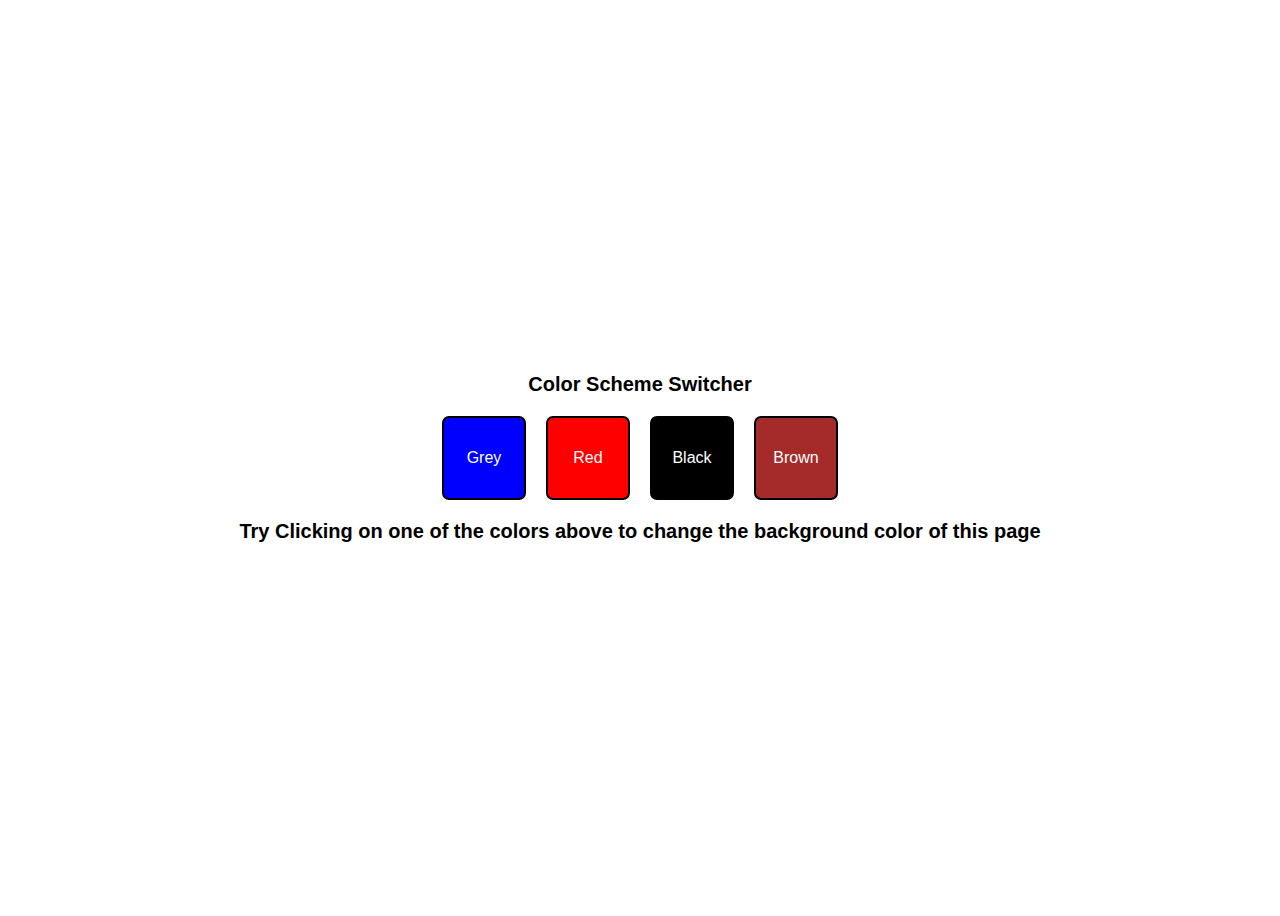
==== index.html @ d4286e86 "css done" ====
<!DOCTYPE html>
<html lang="en">
<head>
    <meta charset="UTF-8">
    <meta name="viewport" content="width=device-width, initial-scale=1.0">
    <link rel="stylesheet" href="styles.css">
    <title>Color Changer</title>

</head>
<body>
    <div class="containerParent">
        <div class="containerChild">
            <div class= 'textHeads'>Color Scheme Switcher</div>
            <div class="colorSelector">
                <div class="color" style="background-color:blue">Grey</div>
                <div class="color" style="background-color:red">Red</div>
                <div class="color" style="background-color:black;">Black</div>
                <div class="color" style="background-color:brown">Brown</div>
    
            </div>
            <div class= 'textHeads'>Try Clicking on one of the colors above to change the background color of this page</div>
        </div>
    </div>    
</body>
</html>
---- styles.css ----
.containerParent{
    display: flex;
    height: 100vh;
    align-items: center;
    justify-content: center;
}
.textHeads{
    font-family:'Lucida Sans', 'Lucida Sans Regular', 'Lucida Grande', 'Lucida Sans Unicode', Geneva, Verdana, sans-serif;
    font-weight: 650;
    font-size: 20px;
    font-style:normal;
    display: flex;
    justify-content: center;
    margin: 0 100px 0 100px;
    text-align: center;
}
.colorSelector{
    display: flex;
    padding: 10px;
    align-items: center;
    justify-content: center;
}
.color{
    display: flex;
    height: 80px;
    width: 80px;
    margin: 10px;
    border: 2px solid black;
    border-radius: 7px;
    color:white;
    font-family: Arial, Helvetica, sans-serif;
    font-size: 16px;
    align-items: center;
    justify-content: center;
}
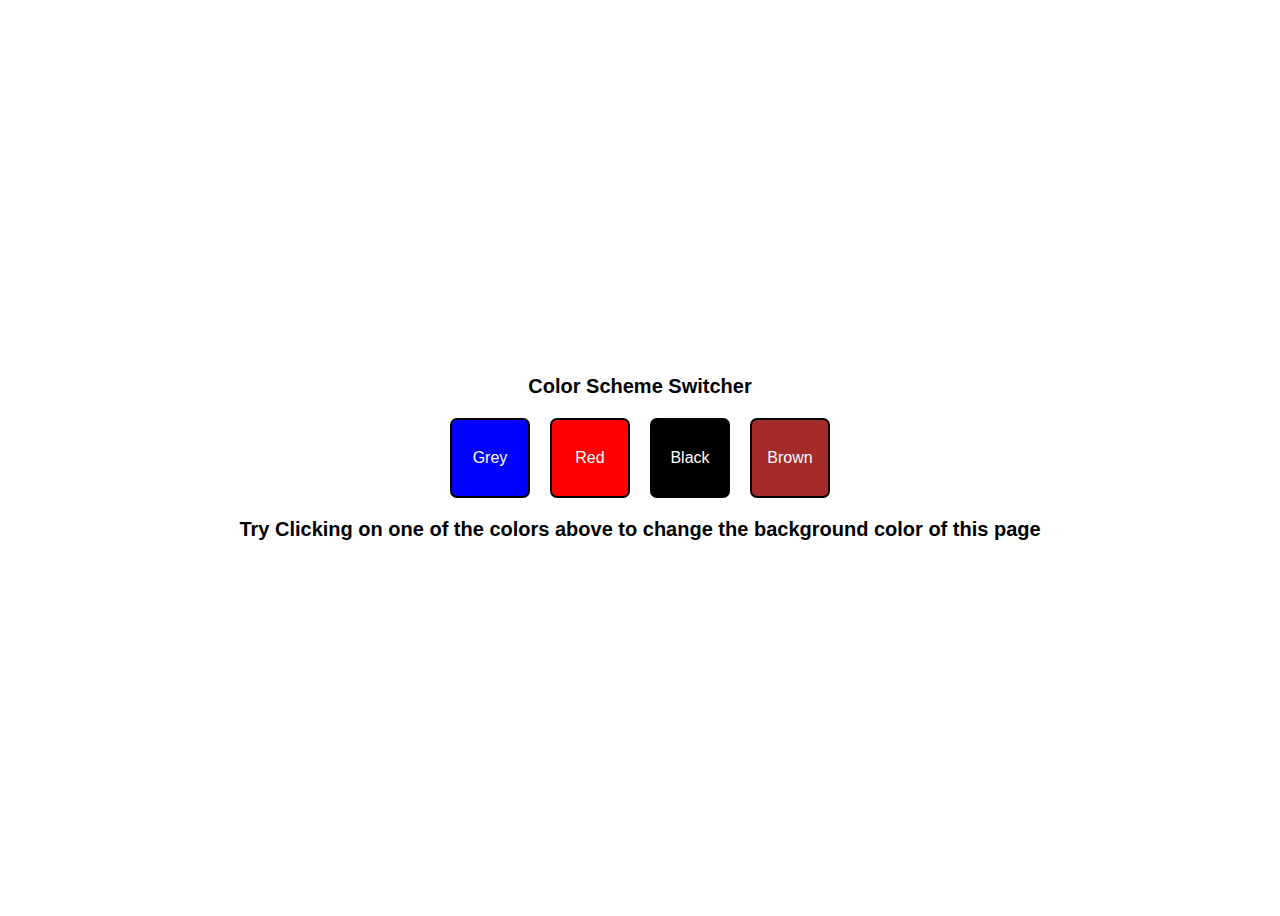
==== commit aa3c3901: "silly mistakes cleared" ====
--- a/index.html
+++ b/index.html
@@ -12,10 +12,10 @@
         <div class="containerChild">
             <div class= 'textHeads'>Color Scheme Switcher</div>
             <div class="colorSelector">
-                <div class="color" style="background-color:blue">Grey</div>
-                <div class="color" style="background-color:red">Red</div>
-                <div class="color" style="background-color:black;">Black</div>
-                <div class="color" style="background-color:brown">Brown</div>
+                <button class="color" style="background-color:blue">Grey</button>
+                <button class="color" style="background-color:red">Red</button>
+                <button class="color" style="background-color:black;">Black</button>
+                <button class="color" style="background-color:brown">Brown</button>
     
             </div>
             <div class= 'textHeads'>Try Clicking on one of the colors above to change the background color of this page</div>
